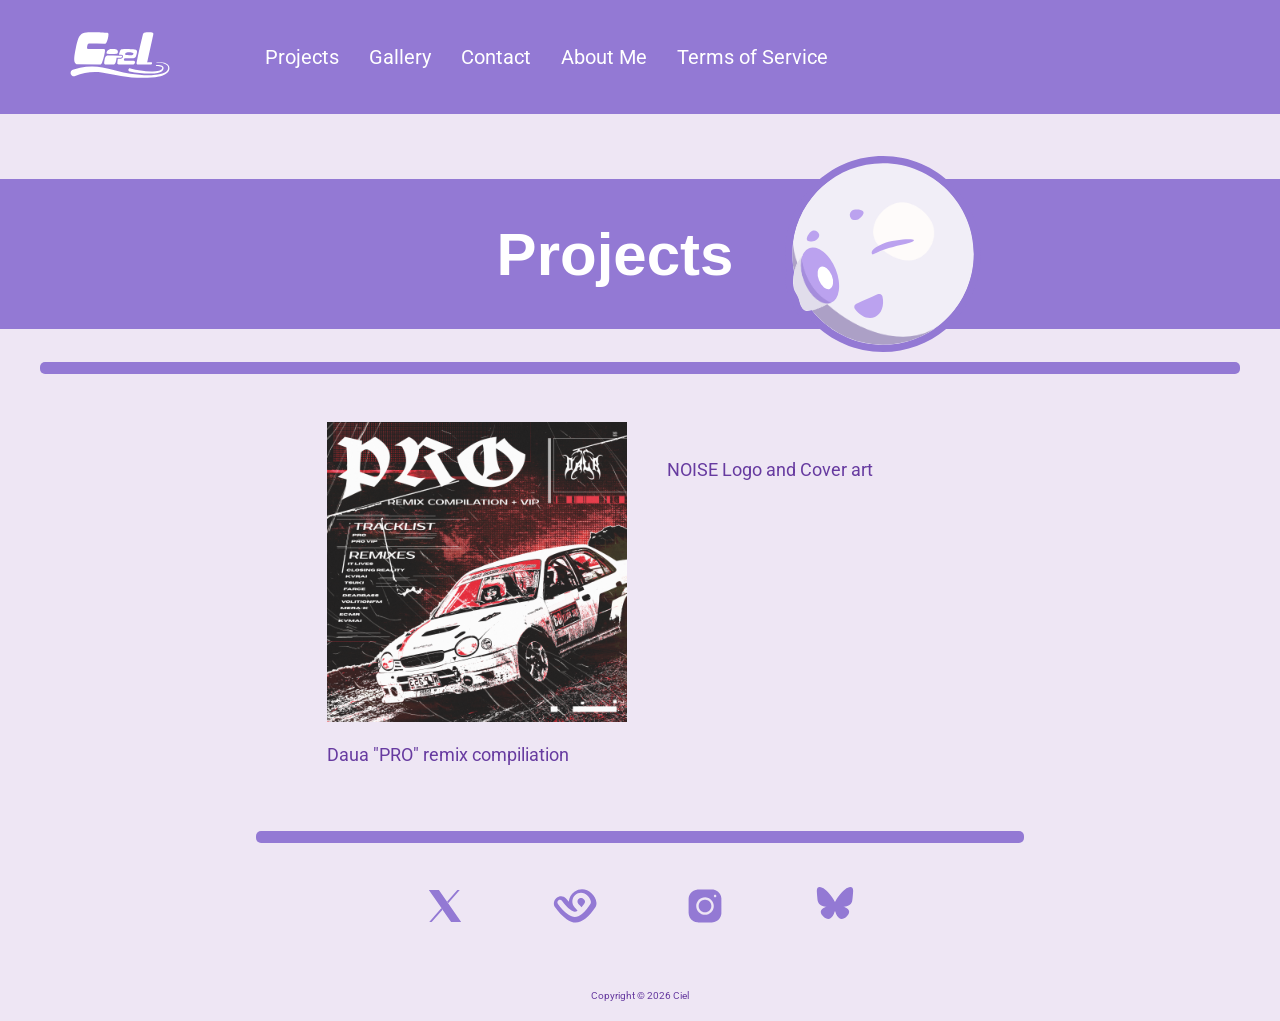
==== index.html @ 7cb32892 "Change page title from 'Ciel_Projectt' to 'Projects'" ====
<!DOCTYPE html>
<html lang="en">
<head>
    <meta charset="UTF-8">
    <meta name="viewport" content="width=device-width, initial-scale=1.0">
    <title>Projects</title>

    <link rel="stylesheet" href="style.css">

</head>
<body>
    <header>
        <nav>
            <a href="index.html"> <img class="nav_img" src="/Assets/Ciel_logo-01 copy.svg" width="100px" alt=""> </a>

            <ul>
                <li><a href="index.html">Projects</a></li>
                <li><a href="Gallery.html">Gallery</a></li>
                <li><a href="Contact.html">Contact</a></li>
                <li><a href="about_me.html">About Me</a></li>
                <li><a href="tos.html">Terms of Service</a></li>
            </ul>

        </nav>

        

    </header>

    <section>
        <div class="header_body">

            <svg width="10000" height="150" xmlns="http://www.w3.org/2000/svg">
            <rect width="10000" height="10000" x="0" y="0"/>
            </svg> 
        
            <h1>Projects</h1>

            <img class="mascot" src="/Assets/Ciel_Wink.svg" width="300px" alt="">

        </div>

        <hr class="header_line">

    </section>

    <section id="project_gallery">      
        

        <a href="pro_compilation.html"><img src="/Assets/Images/DAUA_PRO_Album_art.png" alt=""><p>Daua "PRO" remix compiliation</p></a>
        
        <a href="noise_logo.html"><img src="https://pbs.twimg.com/media/HP76nZmbAAARKor?format=jpg&name=large" alt=""><p>NOISE Logo and Cover art</p></a>


    </section>


    <footer>

        <hr class="footer_line">

        <section class="social_media"> 



            <ul>
                <li>
                    <a href=""><img src="/Assets/Tiwtter symbol-01.svg" width="50px" alt=""></a>
                </li>

                <li>
                    <a href=""> <img src="/Assets/Vgen_symbol-01.svg" width="50px" alt=""></a>
                </li>

                <li>
                    <a href=""> <img src="/Assets/Instagram Symbol-01.svg" width="50px" alt=""></a>
                </li>
                
                <li>
                    <a href=""> <img src="/Assets/Bluesky_Logo.svg" width="50px" alt=""></a>
                </li>
            </ul>


        </section>


        <p class="footer_txt">Copyright &copy 2026 Ciel </p>

    </footer>
    
</body>
</html>
---- style.css ----
@import url('https://fonts.googleapis.com/css2?family=Roboto:ital,wght@0,100..900;1,100..900&display=swap');

* {
  box-sizing: border-box;
}

:root {
    --primary-color: #9379D4;
    --secondary-color: #eee6f4;
    --text-color: #673ba0;
}

body {
    margin: 0;
    padding: 0;
    background-color: var(--secondary-color);
    font-family: Roboto;

    scrollbar-width: none;
    -ms-overflow-style: none;
}

::-webkit-scrollbar {
  display: none
}

header nav{
    display: flex;
    padding: 5px 5px 5px 70px;
    background-color: var(--primary-color);

}

header ul {
    list-style: none;
    display: flex;
    gap: 40px;
    margin: 0;
    padding-left: 100px;
    align-self: center;
    z-index: 2;
}

header ul li{
    font-size: 20px;
    font-family: "Roboto";
    color: white;
    margin: -5px;
}

header ul li a{
    transition: border-bottom 0.2s, color 0.2s, padding 0.2s, opacity 0.2s;

}

header ul li a, a:visited{
    color: white;
    text-decoration-line: none;
    border-bottom: 2px solid transparent;
    margin: -5px;
    padding: 5px;
}

header ul li a {transition-timing-function: ease-in-out;}

header ul li a:hover{
    padding: 5px;
    border-bottom: 2px solid var(--secondary-color);
}

header svg{

    position: absolute;
    z-index: 1;
    border-right-color: transparent;
}

section svg{
    position: absolute;
    z-index: -2;
    color: white;
}


section{

    padding: 40px
}

.header_body{
    display: flex;
    gap: 50px;
    align-items: center;
    justify-content: center;
}

.header_body svg{
    color: var(--primary-color);
    fill: var(--primary-color);
    padding: 0;
    left: 0;
}

h1{
    font-family: sans-serif;
    font-size: 60px;
    display: inline;
    color: white;
    animation-name: header;
    animation-duration: 1s;
}

@keyframes header {
    from {color: transparent;}
    to {color: white;}
}

.h1 {animation-timing-function: ease;}

.mascot{
    display: inline;
    max-width: 200px;
    
    animation-name: mascot;
    animation-duration: 1s;
}

@keyframes mascot {
    0% {opacity: 0%; padding-top: 80px; rotate: -60deg;}
    50% {opacity: 100%; padding-top: 0px; rotate: 5deg;}
    100% {opacity: 100%; padding-top: 0px; rotate: 0deg;}
}  

.mascot {animation-timing-function: ease;}

.header_line{
    border: 3px solid var(--primary-color);
    border-radius: 5px;
    animation-name: moving_line;
    animation-duration: 0.5s;
}


@keyframes moving_line {
    from {width: 0%; border-color: transparent;}
    to {width: 100%;}
}

.header_line {animation-timing-function: ease;}

.header_line{
    border: 6px solid var(--primary-color);
    border-radius: 5px;
    animation-name: moving_line;
    animation-duration: 1s;
}

@keyframes moving_line {
    from {width: 0%; border-color: transparent;}
    to {width: 100%;}
}

#project_gallery{
    display: grid;
    grid-template-columns: auto auto auto auto;
    gap: 40px;
    padding-top: 0px;
    justify-content: center;
    animation-name: Gallery_transparent;
    animation-duration: 1s;
}

#project_gallery a {
    text-decoration-line: none;
    transition-timing-function: ease-in-out;
    border-radius: 10px;
    transition: background-color 0.2s, color 0.2s, margin 0.2s, padding 0.2s;
}


#project_gallery a:hover{
    background-color: var(--primary-color);
    color: white;
    margin: -20px;
    padding: 15px;
    cursor: crosshair;
}

#project_gallery a:hover p {
    color: white;
}

#project_gallery a p{
    text-decoration-line: none;
    color: var(--text-color);
    font-size: large;
}

#gallery_responsive{
    display: flex;
    flex-wrap: wrap;
    justify-content: center;
    padding-top: 0;
    pointer-events: none;
}

#gallery_responsive a:hover{
    cursor: crosshair;
}

.gal_column{
    flex: 25%;
    max-width: 25%;
    padding: 0 10px;
}

.gal_column img {
    margin-top: 20px;
    vertical-align: middle;
    width: 100%;
}

@keyframes Gallery_transparent {
    from {opacity: 0%; padding-top: 80px;}
    to {opacity: 100%; padding-top: 0px;}
}  

@media (max-width: 1200px) {

    #project_gallery{
        grid-template-columns: auto;
    }


    nav{
        display: block !important;
    }

    header nav{
        padding: 0;
    }

    header nav a img{
        display: block;
        width: 200px !important;
        margin: auto;
    }

    nav ul{
        display: block;
        padding: 0;
    }

    nav ul li{
        font-size: 30px;
        padding-bottom: 30px;
        text-align: center;

    }

    .header_body svg {
        color: var(--primary-color);
        padding: 0;
        left: 0;
        max-width: 75%;
    }

    .header_body{
        gap: 60px;
        align-items: none;
        justify-content: none;
    }

    .gal_column {
        -ms-flex: 100%;
        flex: 50%;
        max-width: 100%;

    }

    .project_title{
        text-align: center;
    }

    .proj_section{
        padding: 70px !important;
    }
    
    .proj_txt{
        width: 100% !important;
        max-width: 100% !important;
    }
    
    #about{
        padding: 0 5px 0 5px !important;
    }

    .proj_layer_justimg{

        justify-content: center !important;
    }

    #tos{
        padding: 0 80px 100px 80px !important;
        width: 100% !important;
    }

}

@media (min-width: 1200px) {

    h1{
        padding-left: 200px;
    }
    
}

#project_gallery a img{
  max-width: 300px;
  height: auto;
}

.social_media{
    padding: 20px;
}

footer .social_media ul{
    list-style: none;
    display: flex;
    max-width: 50%;
    padding: 10px;
    justify-content: space-evenly;
    margin: auto;
}


footer .social_media ul a img{
    transition: border-bottom 0.2s, background-color 0.2s;
    color: var(--primary-color);
    border-radius: 3px;
    border-bottom: 5px solid transparent;
}

footer .social_media ul a img:hover{
    border-bottom: 5px solid var(--primary-color);

}



.footer_line{
    border: 6px solid var(--primary-color);
    border-radius: 5px;
    width: 60%;
    animation-name: moving_line_f;
    animation-duration: 0.2s;
}

.footer_line {animation-timing-function: ease;}

@keyframes moving_line_f {
    from {width: 0%; border-color: transparent;}
    to {width: 60%;}
}

footer p{
    font-size: 20px;
    color: var(--primary-color);
    text-align: center;
}

.footer_txt{
    padding: 20px;
    text-align: center;
    color: var(--text-color);
    margin: auto;
    font-size: 10px;
}

/* Contact */

#contact{
    display: flex;
    color: white;
    gap: 100px;
    justify-content: center;
    flex-wrap: wrap;
    background-color: var(--primary-color);
}

form{
    padding: 60px 80px 60px 80px;
    width: 600px;
    font-family: "Roboto";
    background-color: var(--secondary-color);
    border-radius: 10px;
}

.contact_left{
    font-size: 30px;
    font-weight: bold;
}

form label{
    font-family: "Roboto";
    width: 100%;
    color: var(--primary-color);
    font-size: 20px;
    font-weight: bold;
}



form input{
    font-family: "Roboto";
    width: 100%;
    padding: 20px;
    margin-top: 10px;
    margin-bottom: 20px;
    font-size: 15px;
    border: none;
    color: var(--text-color);
    border-radius: 10px;
    background-color: white;

    border: 3px solid var(--primary-color);
    outline: none;
}

textarea{
    width: 100%;
    resize: none;
    font-size: 15px;
    padding: 20px;
    color: var(--text-color);
    border: none;
    border-radius: 10px;
    margin-top: 20px;
    background-color: white;

    border: 3px solid var(--primary-color);
    outline: none;
}



button[type=submit]{
    background-color: #a382eb;
    color: white;
    margin-top: 50px;
    font-size: 20px;
    transition-timing-function: ease-in-out;
    transition: background-color 0.2s;
    border: none;
    padding: 30px;
    border-radius: 10px;
    width: 100%;
    
}

button[type=submit]:hover{
    background-color: #c5b6e6;
}

button[type=submit]:active{
    background-color: #9b85cb;

}



/* About Me */
 
#about{
    padding: 0 200px 100px 200px;
    margin-bottom: 60px;
}

#about p{
    padding: 40px;
    color: var(--text-color);
    font-size: large;
    line-height: 30px;
    font-weight: 450;
}

/* terms of service */

#tos{
    padding: 0 150px 100px 150px;
    color: var(--text-color);
    width: 75%;
}

#tos p{
    line-height: 30px;
    font-weight: 450;
    padding-bottom: 20px;
}

/* Project Details */


.project_title{
    font-size: 60px;
    font-weight: bold;
}

.project_title, .project_description{
    padding: 0;
    color: var(--text-color);
    animation-name: header_project;
    animation-duration: 1s;
}

@keyframes header_project {
    from {opacity: 0%; }
    to {opacity: 100%; }
}  

.proj_section{
    padding: 0px 150px 100px 150px;
}

.proj_txt{
    max-width: 50%;
    color: var(--text-color);
    word-spacing: 2px;
    line-height: 20px;

}

.proj_layer{
    display: flex;
    flex-wrap: wrap;
    gap: 50px;
    justify-content: space-between;
}

.proj_img{
    max-width: 500px;
    height: auto;
    justify-self: center;
}

.proj_img img{
    max-width: 100%;
    height: auto;
}

.proj_img p{
    color: var(--text-color);
}

.proj_layer_justimg{
    padding-top: 80px;
    display: flex;
    gap: 20px;
    flex-wrap: wrap;
    justify-content: space-between;
}

.proj_layer_justimg img{
    max-width: 300px;
}

.proj_two_img_layer{
    display: flex;
    gap: 50px;
    flex-wrap: wrap;
    padding-top: 50px;
}
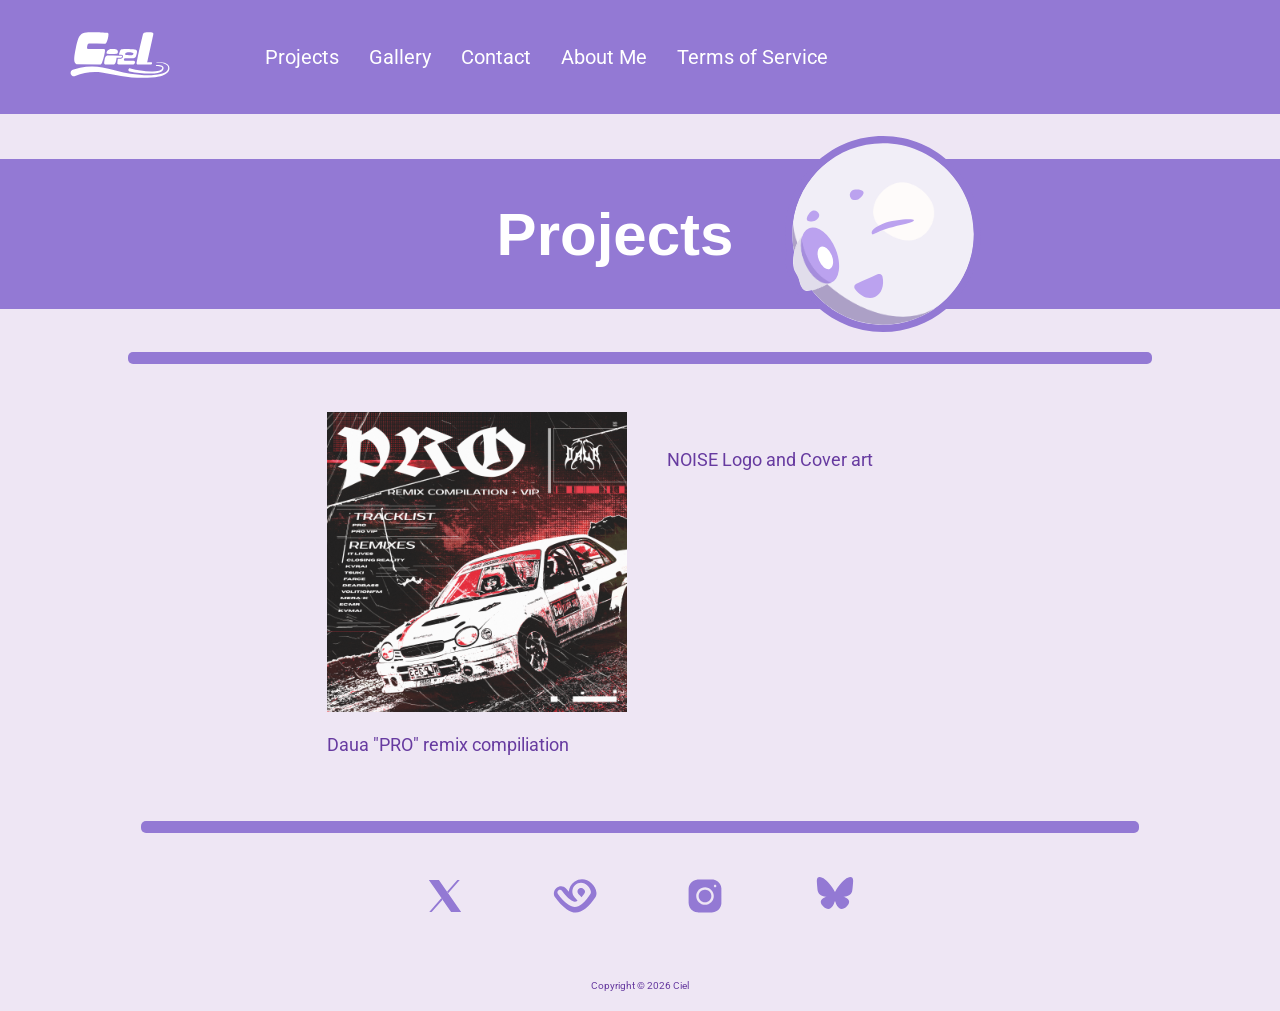
==== commit 31f45d83: "Add files via upload" ====
--- a/index.html
+++ b/index.html
@@ -5,7 +5,15 @@
     <meta name="viewport" content="width=device-width, initial-scale=1.0">
     <title>Projects</title>
 
+            <meta content="Ciel Graphics" property="og:title" />
+    <meta content="Portfolio for Ciel's Work" property="og:description" />
+    <meta content="https://embed.com/cielgraphic.com" property="og:url" />
+    <meta content="https://embed.com/Assets/Images/Ciel_Wink.svg" property="og:image" />
+    <meta name="twitter:card" content="summary_large_image">
+    <meta content="#9379D4" data-react-helmet="true" name="theme-color" />
+
     <link rel="stylesheet" href="style.css">
+
 
 </head>
 <body>
@@ -27,7 +35,7 @@
 
     </header>
 
-    <section>
+    <section class="title">
         <div class="header_body">
 
             <svg width="10000" height="150" xmlns="http://www.w3.org/2000/svg">
@@ -40,9 +48,10 @@
 
         </div>
 
-        <hr class="header_line">
 
     </section>
+
+    <hr class="header_line">
 
     <section id="project_gallery">      
         
@@ -90,4 +99,4 @@
     </footer>
     
 </body>
-</html>
+</html>
--- a/style.css
+++ b/style.css
@@ -15,6 +15,7 @@
     padding: 0;
     background-color: var(--secondary-color);
     font-family: Roboto;
+    overflow-x: hidden;
 
     scrollbar-width: none;
     -ms-overflow-style: none;
@@ -22,6 +23,10 @@
 
 ::-webkit-scrollbar {
   display: none
+}
+
+.title{
+    padding: 20px 0 10px 0;
 }
 
 header nav{
@@ -81,11 +86,6 @@
     color: white;
 }
 
-
-section{
-
-    padding: 40px
-}
 
 .header_body{
     display: flex;
@@ -153,18 +153,19 @@
     border-radius: 5px;
     animation-name: moving_line;
     animation-duration: 1s;
+    width: 80%;
 }
 
 @keyframes moving_line {
     from {width: 0%; border-color: transparent;}
-    to {width: 100%;}
+    to {width: 80%;}
 }
 
 #project_gallery{
     display: grid;
     grid-template-columns: auto auto auto auto;
     gap: 40px;
-    padding-top: 0px;
+    padding: 40px 0 40px 0;
     justify-content: center;
     animation-name: Gallery_transparent;
     animation-duration: 1s;
@@ -200,7 +201,7 @@
     display: flex;
     flex-wrap: wrap;
     justify-content: center;
-    padding-top: 0;
+    padding: 10px 0 50px 0;
     pointer-events: none;
 }
 
@@ -221,99 +222,11 @@
 }
 
 @keyframes Gallery_transparent {
-    from {opacity: 0%; padding-top: 80px;}
-    to {opacity: 100%; padding-top: 0px;}
+    from {opacity: 0%; padding-top: 100px;}
+    to {opacity: 100%; padding-top: 40px;}
 }  
 
-@media (max-width: 1200px) {
-
-    #project_gallery{
-        grid-template-columns: auto;
-    }
-
-
-    nav{
-        display: block !important;
-    }
-
-    header nav{
-        padding: 0;
-    }
-
-    header nav a img{
-        display: block;
-        width: 200px !important;
-        margin: auto;
-    }
-
-    nav ul{
-        display: block;
-        padding: 0;
-    }
-
-    nav ul li{
-        font-size: 30px;
-        padding-bottom: 30px;
-        text-align: center;
-
-    }
-
-    .header_body svg {
-        color: var(--primary-color);
-        padding: 0;
-        left: 0;
-        max-width: 75%;
-    }
-
-    .header_body{
-        gap: 60px;
-        align-items: none;
-        justify-content: none;
-    }
-
-    .gal_column {
-        -ms-flex: 100%;
-        flex: 50%;
-        max-width: 100%;
-
-    }
-
-    .project_title{
-        text-align: center;
-    }
-
-    .proj_section{
-        padding: 70px !important;
-    }
-    
-    .proj_txt{
-        width: 100% !important;
-        max-width: 100% !important;
-    }
-    
-    #about{
-        padding: 0 5px 0 5px !important;
-    }
-
-    .proj_layer_justimg{
-
-        justify-content: center !important;
-    }
-
-    #tos{
-        padding: 0 80px 100px 80px !important;
-        width: 100% !important;
-    }
-
-}
-
-@media (min-width: 1200px) {
-
-    h1{
-        padding-left: 200px;
-    }
-    
-}
+
 
 #project_gallery a img{
   max-width: 300px;
@@ -351,7 +264,7 @@
 .footer_line{
     border: 6px solid var(--primary-color);
     border-radius: 5px;
-    width: 60%;
+    width: 78%;
     animation-name: moving_line_f;
     animation-duration: 0.2s;
 }
@@ -386,6 +299,9 @@
     justify-content: center;
     flex-wrap: wrap;
     background-color: var(--primary-color);
+    margin-top: 50px;
+    margin-bottom: 50px;
+    padding: 50px 0 50px 0px;
 }
 
 form{
@@ -399,6 +315,10 @@
 .contact_left{
     font-size: 30px;
     font-weight: bold;
+}
+
+.right{
+    padding: 40px;
 }
 
 form label{
@@ -487,6 +407,7 @@
 /* terms of service */
 
 #tos{
+    margin-top: 50px;
     padding: 0 150px 100px 150px;
     color: var(--text-color);
     width: 75%;
@@ -571,3 +492,156 @@
     padding-top: 50px;
 }
 
+
+
+
+
+/* MEDIA SIZES */
+
+
+
+
+/* Phone Size*/
+
+@media (max-width: 600px) {
+
+    h1{
+        font-size: 50px;
+        margin: 0;
+        text-align: center;
+    }
+
+    .mascot{
+        display: none;
+    }
+
+    #project_gallery{
+        grid-template-columns: auto;
+    }
+
+
+    nav{
+        display: block !important;
+    }
+
+
+    header nav{
+        padding: 0;
+    }
+
+    header nav a img{
+        display: block;
+        margin: auto;
+    }
+
+    nav ul{
+        display: block;
+        padding: 0;
+    }
+
+    nav ul li{
+        font-size: 20px;
+        text-align: center;
+        padding: 20px;
+    }
+
+    .header_body svg {
+        color: var(--primary-color);
+        padding: 0;
+        left: 0;
+    }
+
+    .header_body{
+        gap: 60px;
+        align-items: none;
+        justify-content: none;
+
+        margin-bottom: 30px;
+    }
+
+    .gal_column {
+        -ms-flex: 100%;
+        flex: 50%;
+        max-width: 100%;
+
+    }
+
+    .header_line{
+        width: 80%;
+    }
+
+    #contact{
+        gap: 0;
+        margin-top: 30px;
+    }
+
+    .contact_left{
+        padding: 10px 50px 0 50px;
+        font-size: 25px;
+    }
+
+    .title{
+        padding: 80px 0 40px 0;
+    }   
+
+    form{
+        padding: 30px;
+        width: 100%;
+        border-radius: 0;
+    }
+
+    .project_title{
+        text-align: center;
+        font-size: 50px;
+    }
+
+    .proj_section{
+        padding: 40px !important;
+    }
+    
+    .proj_txt{
+        width: 100% !important;
+        max-width: 100% !important;
+    }
+    
+    #about{
+        padding: 0 5px 0 5px !important;
+    }
+
+    .proj_layer_justimg{
+
+        justify-content: center !important;
+    }
+
+    #tos{
+        padding: 0 45px 100px 45px !important;
+        width: 100% !important;
+    }
+
+    .right{
+        padding: 0px;
+    }
+
+
+    .title.tos{
+
+        padding: 50px 0 20px 0;
+    }
+
+    footer .social_media ul{
+        max-width: 100%;
+    }
+
+}
+
+
+
+@media (min-width: 1200px) {
+
+    h1{
+        padding-left: 200px;
+    }
+    
+}
+
+
